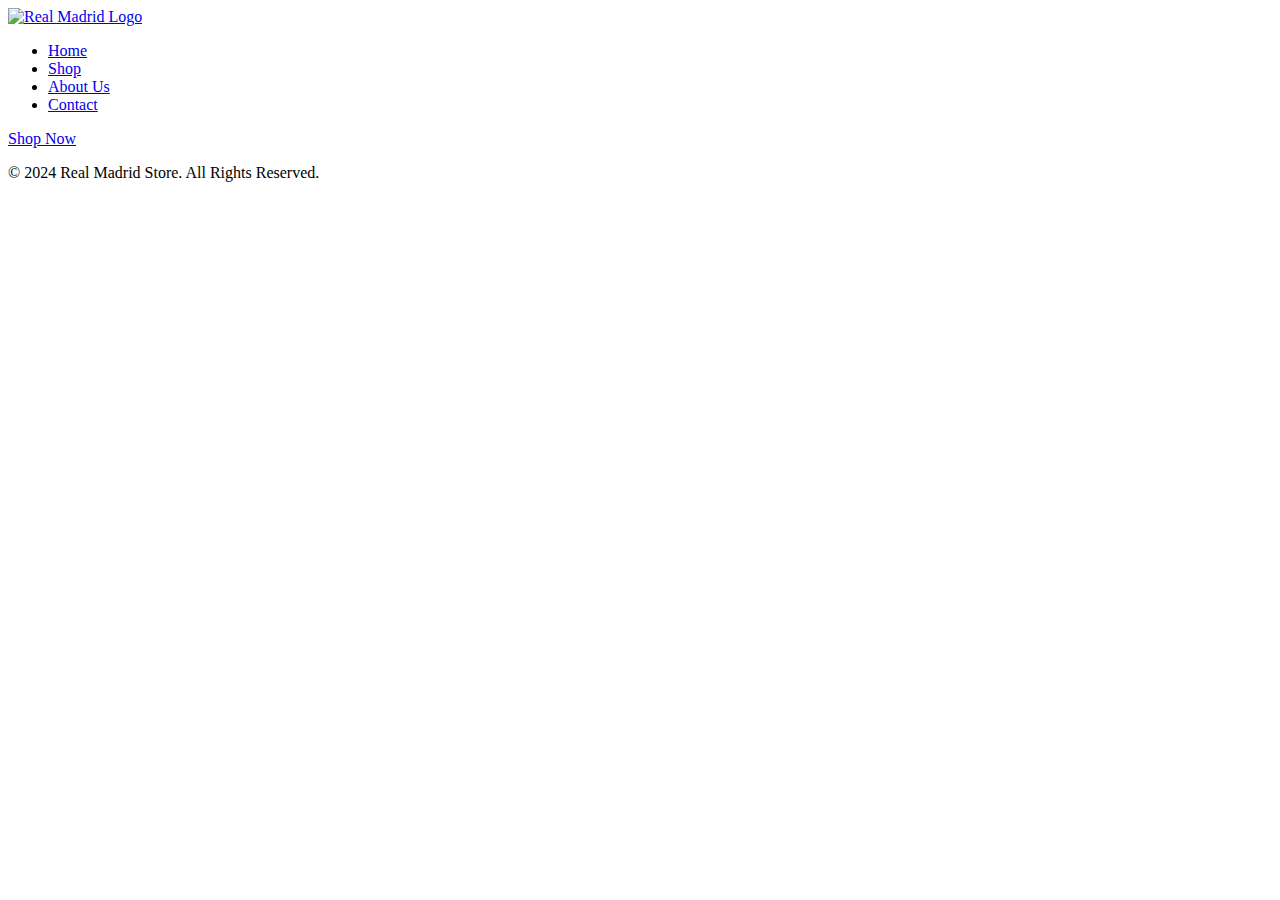
==== index.html @ f787775d "Update index.html" ====
<!DOCTYPE html>
<html lang="en">
  <head>
    <meta charset="UTF-8"/>
    <meta name="viewport" content="width=device-width, initial-scale=1.0" />
    <title>Real Madrid Store - Home</title>
    <link rel="stylesheet" href="style.css"/>
  </head>
  <body>
    <header>
      <div class="logo">
        <a href="index.html">
          <img src="img/logostore.jpeg" alt="Real Madrid Logo"/>
          <!-- Tambahkan path logo di sini -->
        </a>
      </div>
      <nav>
        <ul>
          <li><a href="index.html">Home</a></li>
          <li><a href="shop.html">Shop</a></li>
          <li><a href="about us.html">About Us</a></li>
          <li><a href="contact.html">Contact</a></li>
        </ul>
      </nav>
    </header>
    <section class="hero">
      <a href="shop.html" class="btn">Shop Now</a>
    </section>
    <footer>
      <p>&copy; 2024 Real Madrid Store. All Rights Reserved.</p>
    </footer>
  </body>
</html>
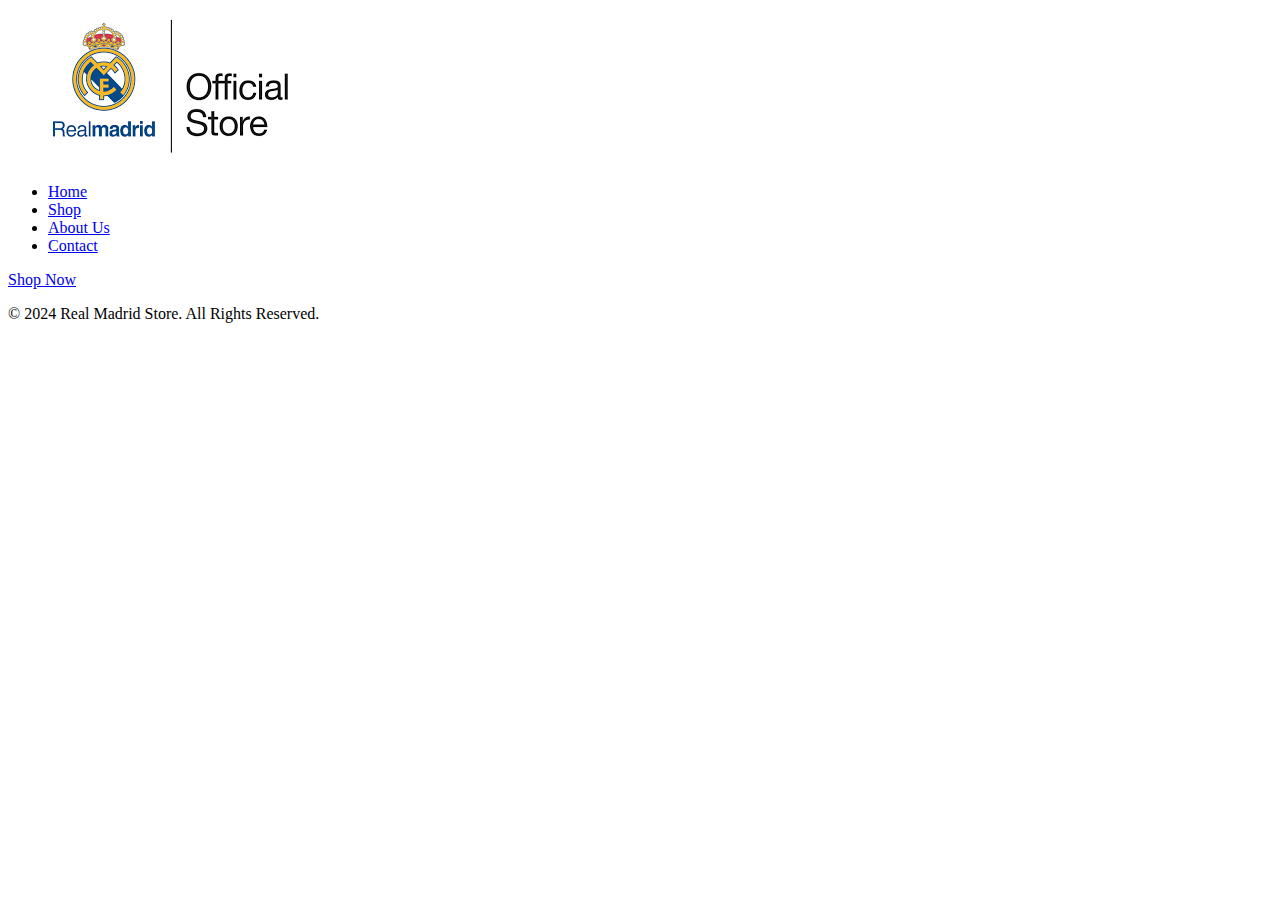
==== commit b4543ddb: "Update index.html" ====
--- a/index.html
+++ b/index.html
@@ -4,13 +4,13 @@
     <meta charset="UTF-8"/>
     <meta name="viewport" content="width=device-width, initial-scale=1.0" />
     <title>Real Madrid Store - Home</title>
-    <link rel="stylesheet" href="style.css"/>
+   <link rel="stylesheet" href="style.css" />
   </head>
   <body>
     <header>
       <div class="logo">
         <a href="index.html">
-          <img src="img/logostore.jpeg" alt="Real Madrid Logo"/>
+          <img src="img/logostore.png" alt="Real Madrid Logo"/>
           <!-- Tambahkan path logo di sini -->
         </a>
       </div>
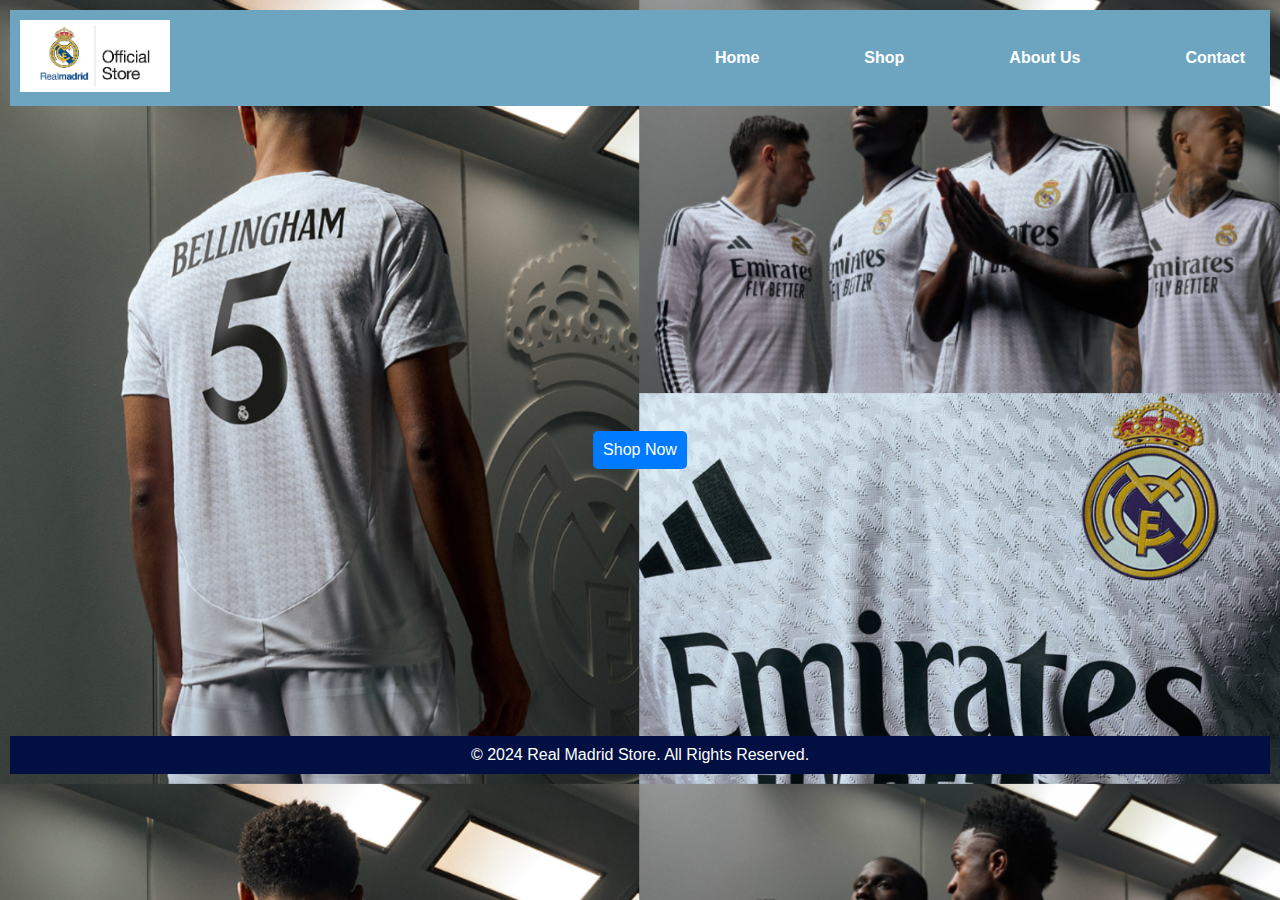
==== commit 0c4ae117: "Update index.html" ====
--- a/index.html
+++ b/index.html
@@ -4,7 +4,7 @@
     <meta charset="UTF-8"/>
     <meta name="viewport" content="width=device-width, initial-scale=1.0" />
     <title>Real Madrid Store - Home</title>
-   <link rel="stylesheet" href="style.css" />
+   <link rel="stylesheet" href="Style.css" />
   </head>
   <body>
     <header>
--- a/Style.css
+++ b/Style.css
@@ -0,0 +1,175 @@
+/* Reset */
+* {
+  margin: 0;
+  padding: 0;
+  box-sizing: border-box;
+}
+
+body {
+  font-family: Arial, sans-serif;
+  background: url("img/bacgraund.png");
+  background-size: cover; /* Gambar mengisi seluruh area */
+  background-position: center;
+  padding: 1000px 50px;
+  text-align: center;
+  color: #0a0303;
+  padding: 10px;
+}
+/* Header */
+header {
+  background-color: #aec4da;
+  padding: 150px 20px;
+  text-align: center;
+}
+
+header h1 {
+  color: #fff;
+  margin-bottom: 20px;
+}
+
+nav ul {
+  list-style: none;
+  padding: 10px;
+}
+
+nav ul li {
+  display: inline;
+  margin-right: 5px;
+}
+
+nav ul li a {
+  color: #fff;
+  text-decoration: none;
+  font-weight: bold;
+}
+
+nav ul li a:hover {
+  text-decoration: underline;
+}
+
+/* Hero Section */
+.hero .hero h2 {
+  font-size: 2.5em;
+}
+
+.hero .btn {
+  background-color: #007bff;
+  padding: 10px 10px;
+  color: #fff;
+  text-decoration: none;
+  border-radius: 5px;
+  position: absolute;
+  top: 50%;
+  left: 50%;
+  transform: translate(-50%, -50%); /* Memindahkan elemen ke tengah */
+}
+
+.hero .btn:hover {
+  background-color: #0056b3;
+}
+
+/* Products */
+.products {
+  flex-wrap: wrap;
+  display: flex;
+  justify-content: space-between;
+  padding: 20px;
+  gap: 20px;
+}
+/* Products */
+
+.product {
+  background-color: #120b8b;
+  border: 1px solid #4b63ce;
+  padding: 10px;
+  text-align: center;
+}
+
+.product img {
+  max-width: 100%;
+  height: auto;
+}
+
+.product h2 {
+  font-size: 1em;
+  margin: 10px 10;
+}
+
+/* Contact Form */
+.contact-form {
+  max-width: 600px;
+  margin: 0 auto;
+  background-color: #fff;
+  padding: 20px;
+  border-radius: 5px;
+}
+
+.contact-form h2 {
+  margin-bottom: 20px;
+}
+
+.contact-form label {
+  display: block;
+  margin-bottom: 5px;
+}
+
+.contact-form input,
+.contact-form textarea {
+  width: 100%;
+  padding: 10px;
+  margin-bottom: 20px;
+  border: 1px solid #ccc;
+  border-radius: 5px;
+}
+
+.contact-form button {
+  background-color: #003366;
+  color: #fff;
+  padding: 10px 20px;
+  border: none;
+  cursor: pointer;
+}
+
+.contact-form button:hover {
+  background-color: #0056b3;
+}
+
+/* Footer */
+footer {
+  text-align: center;
+  padding: 10px;
+  background-color: #010f42;
+  color: #fff;
+  margin-top: 50%;
+}
+/* Styling untuk header */
+header {
+  display: flex;
+  justify-content: space-between;
+  align-items: center;
+  padding: 10px;
+  background-color: #6da5c1;
+}
+
+/* Styling logo */
+.logo img {
+  max-width: 150px; /* Sesuaikan ukuran logo */
+  height: auto;
+}
+
+/* Styling navigasi */
+nav ul {
+  list-style: none;
+  display: flex;
+  gap: 100px;
+}
+
+nav ul li a {
+  color: white;
+  text-decoration: none;
+  font-weight: bold;
+}
+
+nav ul li a:hover {
+  text-decoration: underline;
+}
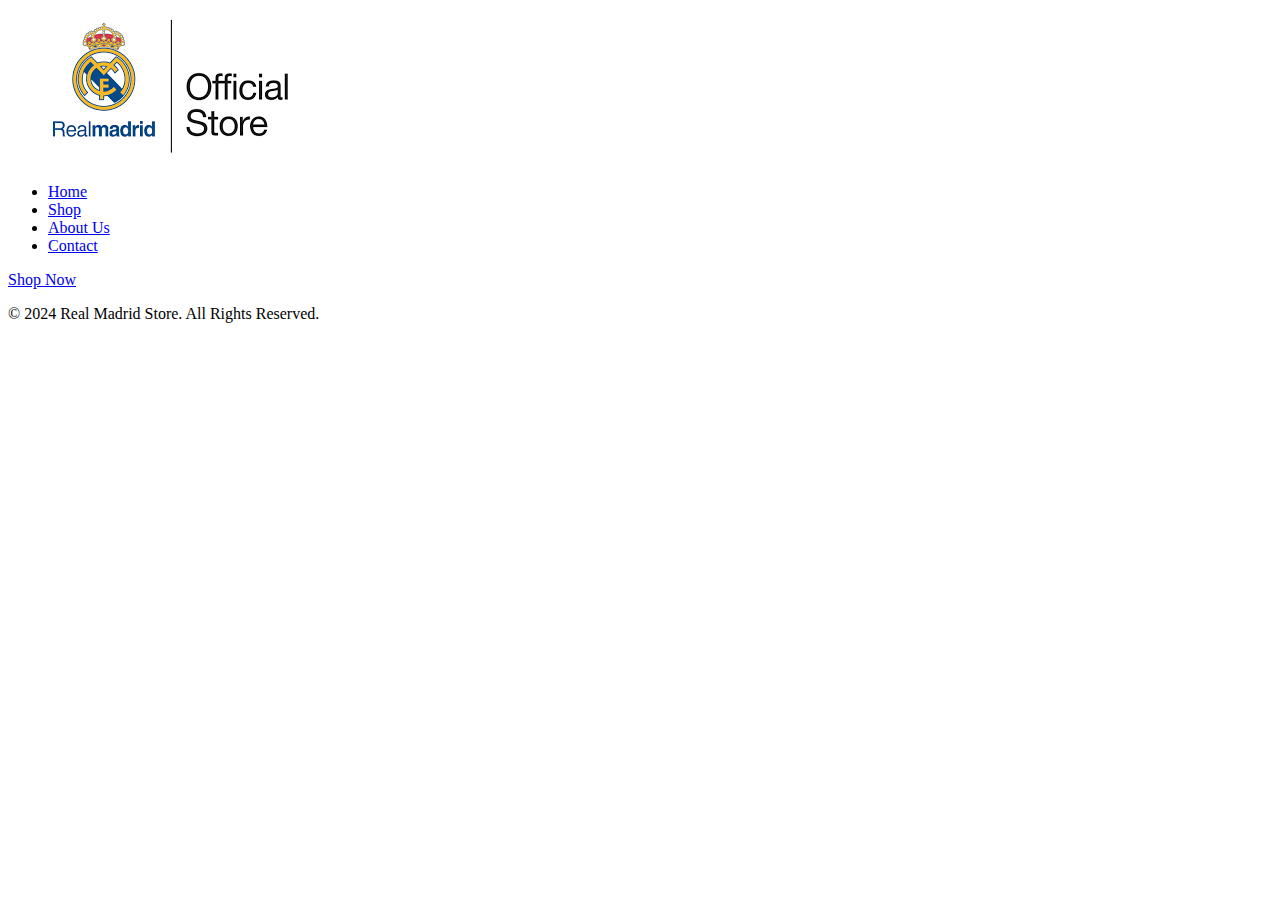
==== commit ecbc846a: "pembaruan" ====
--- a/index.html
+++ b/index.html
@@ -1,16 +1,16 @@
 <!DOCTYPE html>
 <html lang="en">
   <head>
-    <meta charset="UTF-8"/>
+    <meta charset="UTF-8" />
     <meta name="viewport" content="width=device-width, initial-scale=1.0" />
     <title>Real Madrid Store - Home</title>
-   <link rel="stylesheet" href="Style.css" />
+    <link rel="stylesheet" href="style.css" />
   </head>
   <body>
     <header>
       <div class="logo">
-        <a href="index.html">
-          <img src="img/logostore.png" alt="Real Madrid Logo"/>
+        <a href="INDEX.HTML">
+          <img src="img/logostore.png" alt="Real Madrid Logo" />
           <!-- Tambahkan path logo di sini -->
         </a>
       </div>
@@ -18,16 +18,17 @@
         <ul>
           <li><a href="index.html">Home</a></li>
           <li><a href="shop.html">Shop</a></li>
-          <li><a href="about us.html">About Us</a></li>
+          <li><a href="ABOUT US.HTML">About Us</a></li>
           <li><a href="contact.html">Contact</a></li>
         </ul>
       </nav>
     </header>
+
     <section class="hero">
       <a href="shop.html" class="btn">Shop Now</a>
     </section>
-    <footer>
-      <p>&copy; 2024 Real Madrid Store. All Rights Reserved.</p>
-    </footer>
   </body>
+  <footer>
+    <p>&copy; 2024 Real Madrid Store. All Rights Reserved.</p>
+  </footer>
 </html>
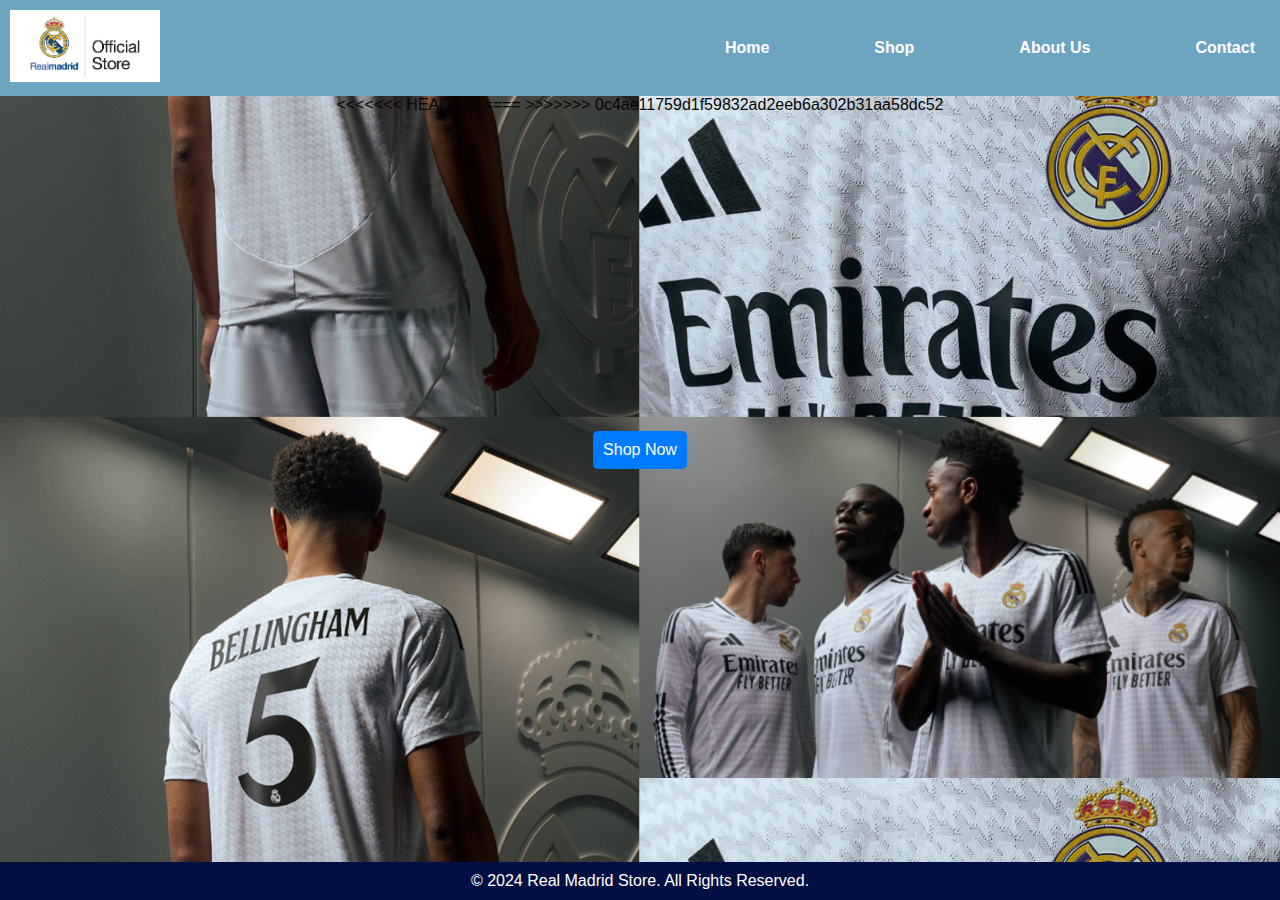
==== commit c31a5b45: "pembaruan" ====
--- a/index.html
+++ b/index.html
@@ -4,12 +4,12 @@
     <meta charset="UTF-8" />
     <meta name="viewport" content="width=device-width, initial-scale=1.0" />
     <title>Real Madrid Store - Home</title>
-    <link rel="stylesheet" href="style.css" />
+    <link rel="stylesheet" href="Style.css" />
   </head>
   <body>
     <header>
       <div class="logo">
-        <a href="INDEX.HTML">
+        <a href="index.html">
           <img src="img/logostore.png" alt="Real Madrid Logo" />
           <!-- Tambahkan path logo di sini -->
         </a>
@@ -18,15 +18,19 @@
         <ul>
           <li><a href="index.html">Home</a></li>
           <li><a href="shop.html">Shop</a></li>
-          <li><a href="ABOUT US.HTML">About Us</a></li>
+          <li><a href="about.html">About Us</a></li>
           <li><a href="contact.html">Contact</a></li>
         </ul>
       </nav>
     </header>
-
     <section class="hero">
       <a href="shop.html" class="btn">Shop Now</a>
     </section>
+    <<<<<<< HEAD =======
+    <footer>
+      <p>&copy; 2024 Real Madrid Store. All Rights Reserved.</p>
+    </footer>
+    >>>>>>> 0c4ae11759d1f59832ad2eeb6a302b31aa58dc52
   </body>
   <footer>
     <p>&copy; 2024 Real Madrid Store. All Rights Reserved.</p>
--- a/Style.css
+++ b/Style.css
@@ -0,0 +1,184 @@
+/* Reset */
+* {
+  margin: 0;
+  padding: 0;
+  box-sizing: border-box;
+}
+
+body {
+  font-family: Arial, sans-serif;
+  background: url("img/bacgraund.png") center;
+  background-size: cover; /* Gambar mengisi seluruh area */
+  background-position: center;
+  backg
+  /* background-repeat: no-repeat; */
+  height: 100%;
+  /* padding: 1000px 50px; */
+  text-align: center;
+  color: #0a0303;
+  /* padding: 10px; */
+}
+/* Header */
+header {
+  background-color: #aec4da;
+  padding: 150px 20px;
+  text-align: center;
+}
+
+header h1 {
+  color: #fff;
+  margin-bottom: 20px;
+}
+
+nav ul {
+  list-style: none;
+  padding: 10px;
+}
+
+nav ul li {
+  display: inline;
+  margin-right: 5px;
+}
+
+nav ul li a {
+  color: #fff;
+  text-decoration: none;
+  font-weight: bold;
+}
+
+nav ul li a:hover {
+  text-decoration: underline;
+}
+
+/* Hero Section */
+.hero .hero h2 {
+  font-size: 2.5em;
+}
+
+.hero .btn {
+  background-color: #007bff;
+  padding: 10px 10px;
+  color: #fff;
+  text-decoration: none;
+  border-radius: 5px;
+  position: absolute;
+  top: 50%;
+  left: 50%;
+  transform: translate(-50%, -50%); /* Memindahkan elemen ke tengah */
+}
+
+.hero .btn:hover {
+  background-color: #0056b3;
+}
+
+/* Products */
+.products {
+  flex-wrap: wrap;
+  display: flex;
+  justify-content: space-between;
+  padding: 20px;
+  gap: 20px;
+}
+/* Products */
+
+.product {
+  background-color: #120b8b;
+  border: 1px solid #4b63ce;
+  padding: 10px;
+  text-align: center;
+}
+
+.product img {
+  max-width: 100%;
+  height: auto;
+}
+
+.product h2 {
+  font-size: 1em;
+  margin: 10px 10;
+}
+
+/* Contact Form */
+.contact-form {
+  max-width: 600px;
+  margin: 10% 20%;
+  background-color: #fff;
+  padding: 20px;
+  border-radius: 5px;
+}
+
+.contact-form h2 {
+  margin-bottom: 20px;
+}
+
+.contact-form label {
+  display: block;
+  margin-bottom: 5px;
+}
+
+.contact-form input,
+.contact-form textarea {
+  width: 100%;
+  padding: 10px;
+  margin-bottom: 20px;
+  border: 1px solid #ccc;
+  border-radius: 5px;
+}
+
+.contact-form button {
+  background-color: #003366;
+  color: #fff;
+  padding: 10px 20px;
+  border: none;
+  cursor: pointer;
+}
+
+.contact-form button:hover {
+  background-color: #0056b3;
+}
+
+/* Footer */
+footer {
+  text-align: center;
+  padding: 10px;
+  position: absolute;
+  /* display: relative; */
+  background-color: #010f42;
+  color: #fff;
+  left: 0;
+  width: 100%;
+  right: 0;
+  bottom: 0;
+}
+
+/* Styling untuk header */
+header {
+  display: flex;
+  justify-content: space-between;
+  align-items: center;
+  padding: 10px;
+  background-color: #6da5c1;
+}
+
+/* Styling logo */
+.logo img {
+  max-width: 150px; /* Sesuaikan ukuran logo */
+  height: auto;
+}
+
+/* Styling navigasi */
+nav ul {
+  list-style: none;
+  display: flex;
+  gap: 100px;
+}
+
+nav ul li a {
+  color: white;
+  text-decoration: none;
+  font-weight: bold;
+}
+
+nav ul li a:hover {
+  text-decoration: underline;
+}
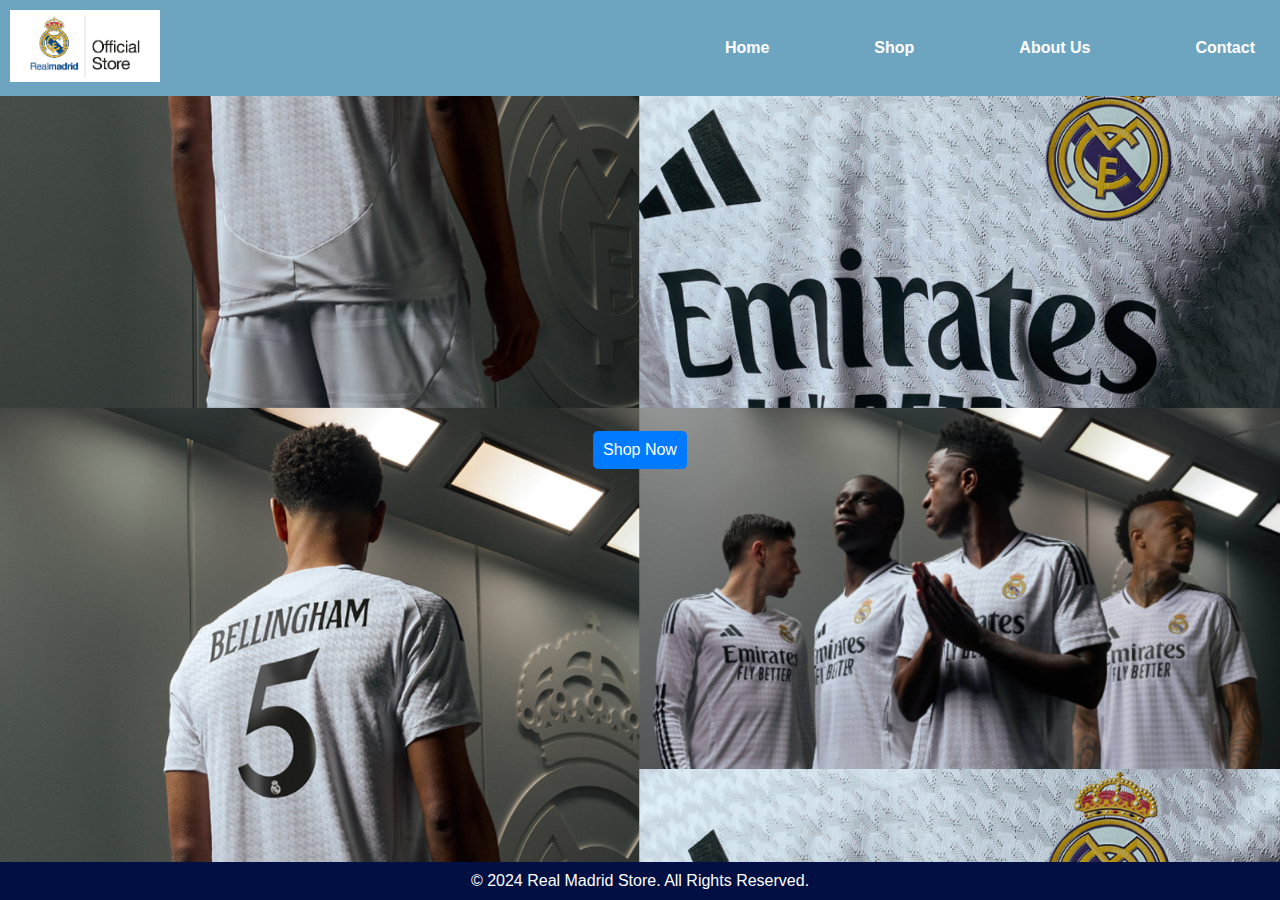
==== commit ae7d263e: "pembaruan" ====
--- a/index.html
+++ b/index.html
@@ -26,11 +26,10 @@
     <section class="hero">
       <a href="shop.html" class="btn">Shop Now</a>
     </section>
-    <<<<<<< HEAD =======
     <footer>
       <p>&copy; 2024 Real Madrid Store. All Rights Reserved.</p>
     </footer>
-    >>>>>>> 0c4ae11759d1f59832ad2eeb6a302b31aa58dc52
+    <!-- >>>>>>> 0c4ae11759d1f59832ad2eeb6a302b31aa58dc52 -->
   </body>
   <footer>
     <p>&copy; 2024 Real Madrid Store. All Rights Reserved.</p>
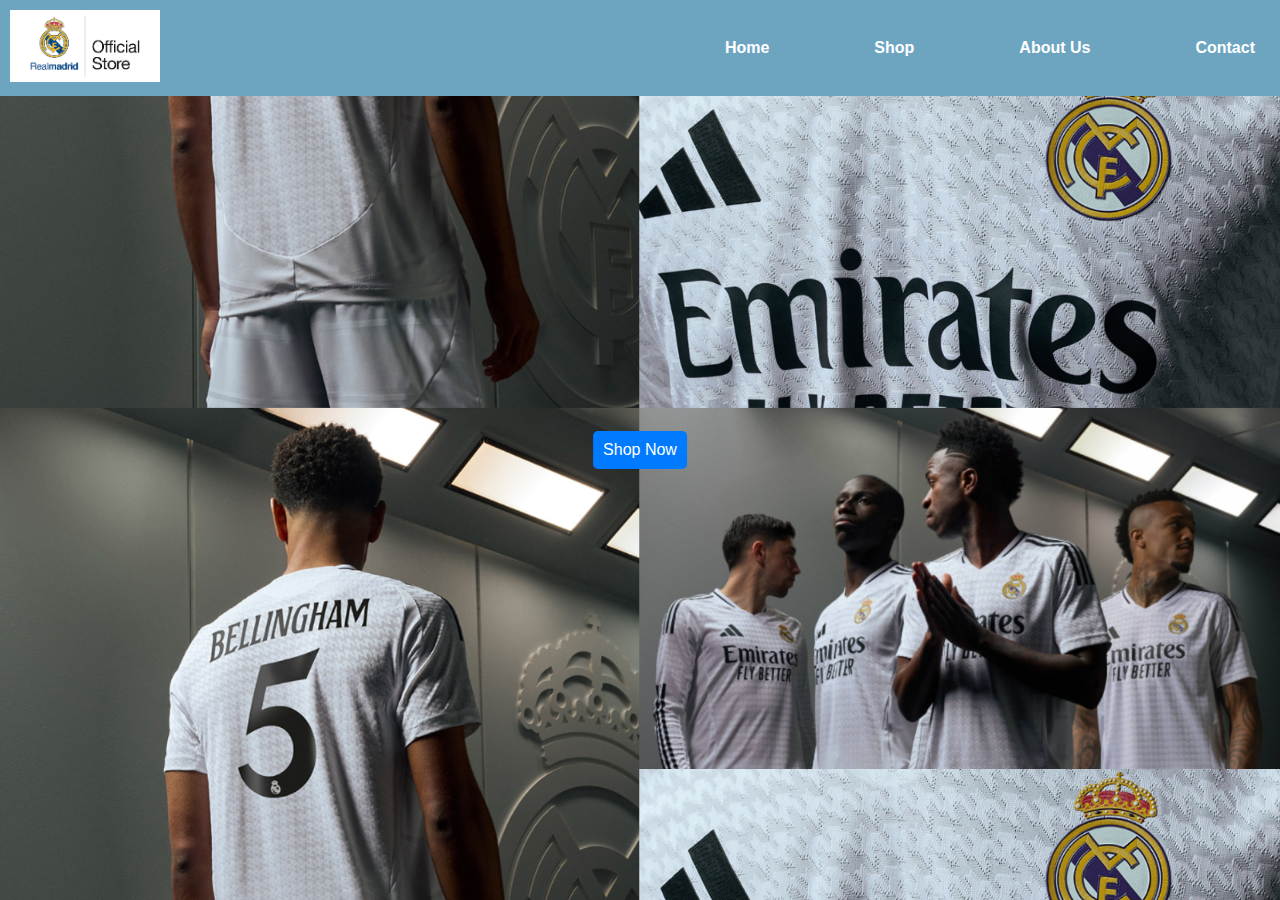
==== commit 016abb67: "pembaruan" ====
--- a/index.html
+++ b/index.html
@@ -26,12 +26,9 @@
     <section class="hero">
       <a href="shop.html" class="btn">Shop Now</a>
     </section>
-    <footer>
+    <!-- <footer>
       <p>&copy; 2024 Real Madrid Store. All Rights Reserved.</p>
-    </footer>
+    </footer> -->
     <!-- >>>>>>> 0c4ae11759d1f59832ad2eeb6a302b31aa58dc52 -->
   </body>
-  <footer>
-    <p>&copy; 2024 Real Madrid Store. All Rights Reserved.</p>
-  </footer>
 </html>
--- a/Style.css
+++ b/Style.css
@@ -142,7 +142,7 @@
   text-align: center;
   padding: 10px;
   position: absolute;
-  /* display: relative; */
+  display: fixed;
   background-color: #010f42;
   color: #fff;
   left: 0;
